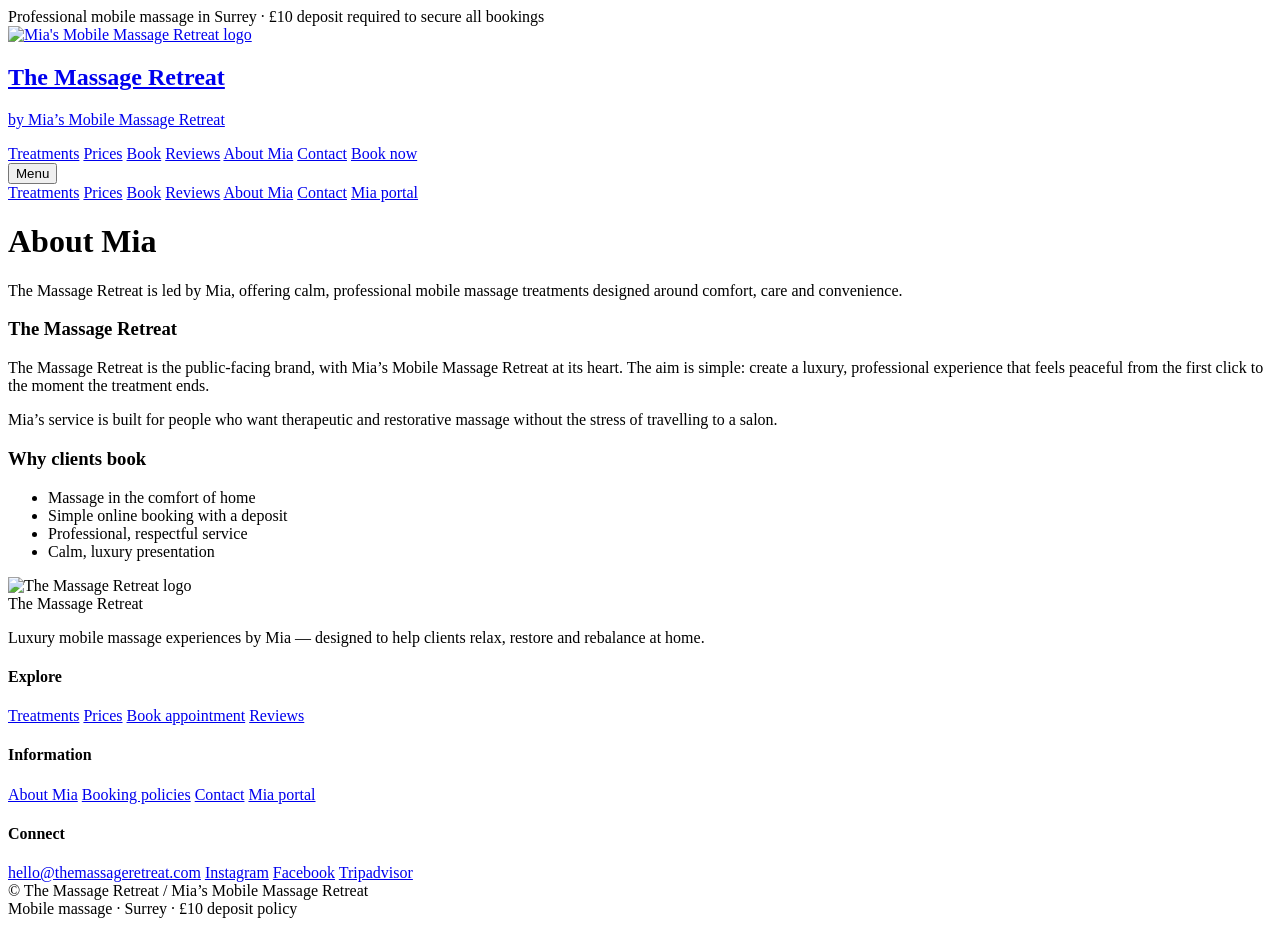
==== about.html @ 0cbbb0b1 "Add files via upload" ====
<!doctype html>
<html lang="en">
<head>
  <meta charset="utf-8">
  <meta name="viewport" content="width=device-width,initial-scale=1">
  <title>About Mia | The Massage Retreat</title>
  <meta name="description" content="Mobile massage in Surrey by Mia. Relax, restore and rebalance from the comfort of your own home.">
  <link rel="stylesheet" href="/assets/styles.css">
</head>
<body>
  <div class="topbar">
    <div class="container topbar-inner">Professional mobile massage in Surrey · £10 deposit required to secure all bookings</div>
  </div>
  <header class="site-header">
    <div class="container">
      <div class="nav">
        <a class="brand" href="/">
          <img src="/assets/logo-main.jpeg" alt="Mia's Mobile Massage Retreat logo">
          <div class="brand-text">
            <h2 class="brand-title">The Massage Retreat</h2>
            <p class="brand-sub">by Mia’s Mobile Massage Retreat</p>
          </div>
        </a>
        <nav class="nav-links">
          <a href="/treatments.html">Treatments</a>
          <a href="/prices.html">Prices</a>
          <a href="/book.html">Book</a>
          <a href="/reviews.html">Reviews</a>
          <a href="/about.html">About Mia</a>
          <a href="/contact.html">Contact</a>
          <a class="btn" href="/book.html">Book now</a>
        </nav>
        <button class="mobile-menu-btn" data-menu-btn>Menu</button>
      </div>
      <div class="mobile-panel" data-mobile-panel>
        <a href="/treatments.html">Treatments</a>
        <a href="/prices.html">Prices</a>
        <a href="/book.html">Book</a>
        <a href="/reviews.html">Reviews</a>
        <a href="/about.html">About Mia</a>
        <a href="/contact.html">Contact</a>
        <a href="/admin.html">Mia portal</a>
      </div>
    </div>
  </header>
  
<main class="page-hero">
  <div class="container"><div class="panel"><h1>About Mia</h1><p class="lead">The Massage Retreat is led by Mia, offering calm, professional mobile massage treatments designed around comfort, care and convenience.</p></div></div>
</main>
<section class="section">
  <div class="container cards-2">
    <div class="card"><h3>The Massage Retreat</h3><p>The Massage Retreat is the public-facing brand, with Mia’s Mobile Massage Retreat at its heart. The aim is simple: create a luxury, professional experience that feels peaceful from the first click to the moment the treatment ends.</p><p>Mia’s service is built for people who want therapeutic and restorative massage without the stress of travelling to a salon.</p></div>
    <div class="card"><h3>Why clients book</h3><ul><li>Massage in the comfort of home</li><li>Simple online booking with a deposit</li><li>Professional, respectful service</li><li>Calm, luxury presentation</li></ul></div>
  </div>
</section>

  <footer>
    <div class="container">
      <div class="footer-grid">
        <div class="footer-brand">
          <img src="/assets/logo-main.jpeg" alt="The Massage Retreat logo">
          <div class="footer-title">The Massage Retreat</div>
          <p>Luxury mobile massage experiences by Mia — designed to help clients relax, restore and rebalance at home.</p>
        </div>
        <div class="footer-col">
          <h4>Explore</h4>
          <a href="/treatments.html">Treatments</a>
          <a href="/prices.html">Prices</a>
          <a href="/book.html">Book appointment</a>
          <a href="/reviews.html">Reviews</a>
        </div>
        <div class="footer-col">
          <h4>Information</h4>
          <a href="/about.html">About Mia</a>
          <a href="/policies.html">Booking policies</a>
          <a href="/contact.html">Contact</a>
          <a href="/admin.html">Mia portal</a>
        </div>
        <div class="footer-col">
          <h4>Connect</h4>
          <a data-email-link href="mailto:hello@themassageretreat.com">hello@themassageretreat.com</a>
          <a data-phone-link class="hidden" href="#"></a>
          <a data-instagram-link href="#">Instagram</a>
          <a data-facebook-link href="#">Facebook</a>
          <a data-tripadvisor-link href="#">Tripadvisor</a>
        </div>
      </div>
      <div class="footer-bottom">
        <div>© The Massage Retreat / Mia’s Mobile Massage Retreat</div>
        <div>Mobile massage · Surrey · £10 deposit policy</div>
      </div>
    </div>
  </footer>
  <script src="/assets/config.js"></script>
  <script src="/assets/script.js"></script>
</body>
</html>
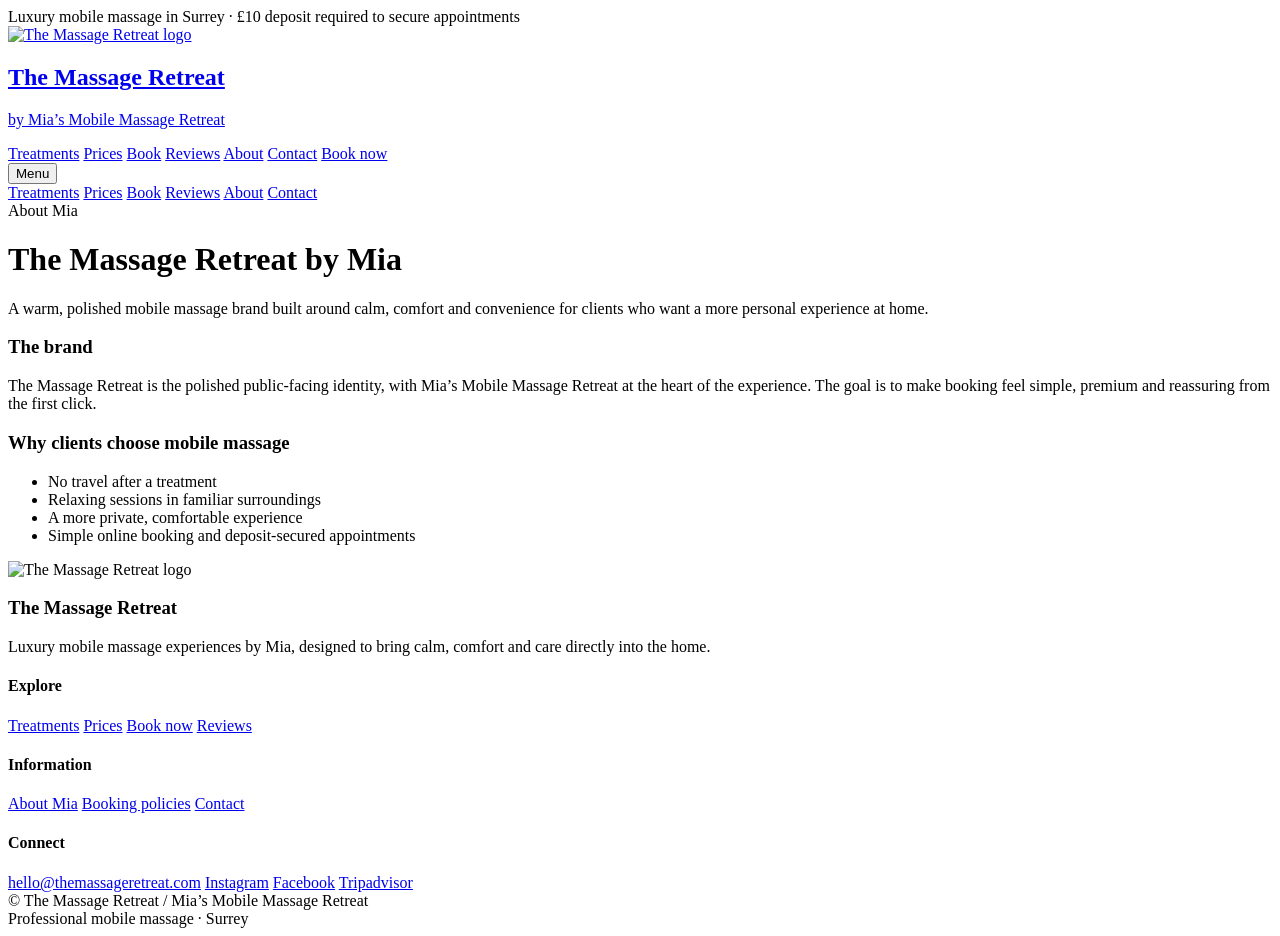
==== commit e8483e46: "Add files via upload" ====
--- a/about.html
+++ b/about.html
@@ -3,30 +3,28 @@
 <head>
   <meta charset="utf-8">
   <meta name="viewport" content="width=device-width,initial-scale=1">
-  <title>About Mia | The Massage Retreat</title>
-  <meta name="description" content="Mobile massage in Surrey by Mia. Relax, restore and rebalance from the comfort of your own home.">
+  <title>About | The Massage Retreat</title>
+  <meta name="description" content="Luxury mobile massage in Surrey by Mia. Relax, restore and rebalance from the comfort of your own home.">
+  <link rel="preconnect" href="https://fonts.googleapis.com">
+  <link rel="preconnect" href="https://fonts.gstatic.com" crossorigin>
+  <link href="https://fonts.googleapis.com/css2?family=Inter:wght@400;500;600&family=Playfair+Display:wght@500;600&display=swap" rel="stylesheet">
   <link rel="stylesheet" href="/assets/styles.css">
 </head>
 <body>
-  <div class="topbar">
-    <div class="container topbar-inner">Professional mobile massage in Surrey · £10 deposit required to secure all bookings</div>
-  </div>
+  <div class="topbar"><div class="container topbar-inner">Luxury mobile massage in Surrey · £10 deposit required to secure appointments</div></div>
   <header class="site-header">
     <div class="container">
       <div class="nav">
         <a class="brand" href="/">
-          <img src="/assets/logo-main.jpeg" alt="Mia's Mobile Massage Retreat logo">
-          <div class="brand-text">
-            <h2 class="brand-title">The Massage Retreat</h2>
-            <p class="brand-sub">by Mia’s Mobile Massage Retreat</p>
-          </div>
+          <img src="/assets/logo-main.jpeg" alt="The Massage Retreat logo">
+          <div><h2>The Massage Retreat</h2><p>by Mia’s Mobile Massage Retreat</p></div>
         </a>
         <nav class="nav-links">
           <a href="/treatments.html">Treatments</a>
           <a href="/prices.html">Prices</a>
           <a href="/book.html">Book</a>
           <a href="/reviews.html">Reviews</a>
-          <a href="/about.html">About Mia</a>
+          <a href="/about.html">About</a>
           <a href="/contact.html">Contact</a>
           <a class="btn" href="/book.html">Book now</a>
         </nav>
@@ -37,36 +35,28 @@
         <a href="/prices.html">Prices</a>
         <a href="/book.html">Book</a>
         <a href="/reviews.html">Reviews</a>
-        <a href="/about.html">About Mia</a>
+        <a href="/about.html">About</a>
         <a href="/contact.html">Contact</a>
-        <a href="/admin.html">Mia portal</a>
       </div>
     </div>
   </header>
   
-<main class="page-hero">
-  <div class="container"><div class="panel"><h1>About Mia</h1><p class="lead">The Massage Retreat is led by Mia, offering calm, professional mobile massage treatments designed around comfort, care and convenience.</p></div></div>
-</main>
-<section class="section">
-  <div class="container cards-2">
-    <div class="card"><h3>The Massage Retreat</h3><p>The Massage Retreat is the public-facing brand, with Mia’s Mobile Massage Retreat at its heart. The aim is simple: create a luxury, professional experience that feels peaceful from the first click to the moment the treatment ends.</p><p>Mia’s service is built for people who want therapeutic and restorative massage without the stress of travelling to a salon.</p></div>
-    <div class="card"><h3>Why clients book</h3><ul><li>Massage in the comfort of home</li><li>Simple online booking with a deposit</li><li>Professional, respectful service</li><li>Calm, luxury presentation</li></ul></div>
-  </div>
-</section>
+<main class="page-hero"><div class="container"><div class="card reveal"><div class="eyebrow">About Mia</div><h1>The Massage Retreat by Mia</h1><p class="lead">A warm, polished mobile massage brand built around calm, comfort and convenience for clients who want a more personal experience at home.</p></div></div></main>
+<section class="section"><div class="container grid-2"><div class="card reveal"><h3>The brand</h3><p>The Massage Retreat is the polished public-facing identity, with Mia’s Mobile Massage Retreat at the heart of the experience. The goal is to make booking feel simple, premium and reassuring from the first click.</p></div><div class="card reveal"><h3>Why clients choose mobile massage</h3><ul><li>No travel after a treatment</li><li>Relaxing sessions in familiar surroundings</li><li>A more private, comfortable experience</li><li>Simple online booking and deposit-secured appointments</li></ul></div></div></section>
 
-  <footer>
+  <footer class="footer">
     <div class="container">
       <div class="footer-grid">
         <div class="footer-brand">
           <img src="/assets/logo-main.jpeg" alt="The Massage Retreat logo">
-          <div class="footer-title">The Massage Retreat</div>
-          <p>Luxury mobile massage experiences by Mia — designed to help clients relax, restore and rebalance at home.</p>
+          <h3>The Massage Retreat</h3>
+          <p>Luxury mobile massage experiences by Mia, designed to bring calm, comfort and care directly into the home.</p>
         </div>
         <div class="footer-col">
           <h4>Explore</h4>
           <a href="/treatments.html">Treatments</a>
           <a href="/prices.html">Prices</a>
-          <a href="/book.html">Book appointment</a>
+          <a href="/book.html">Book now</a>
           <a href="/reviews.html">Reviews</a>
         </div>
         <div class="footer-col">
@@ -74,7 +64,6 @@
           <a href="/about.html">About Mia</a>
           <a href="/policies.html">Booking policies</a>
           <a href="/contact.html">Contact</a>
-          <a href="/admin.html">Mia portal</a>
         </div>
         <div class="footer-col">
           <h4>Connect</h4>
@@ -87,7 +76,7 @@
       </div>
       <div class="footer-bottom">
         <div>© The Massage Retreat / Mia’s Mobile Massage Retreat</div>
-        <div>Mobile massage · Surrey · £10 deposit policy</div>
+        <div>Professional mobile massage · Surrey</div>
       </div>
     </div>
   </footer>
